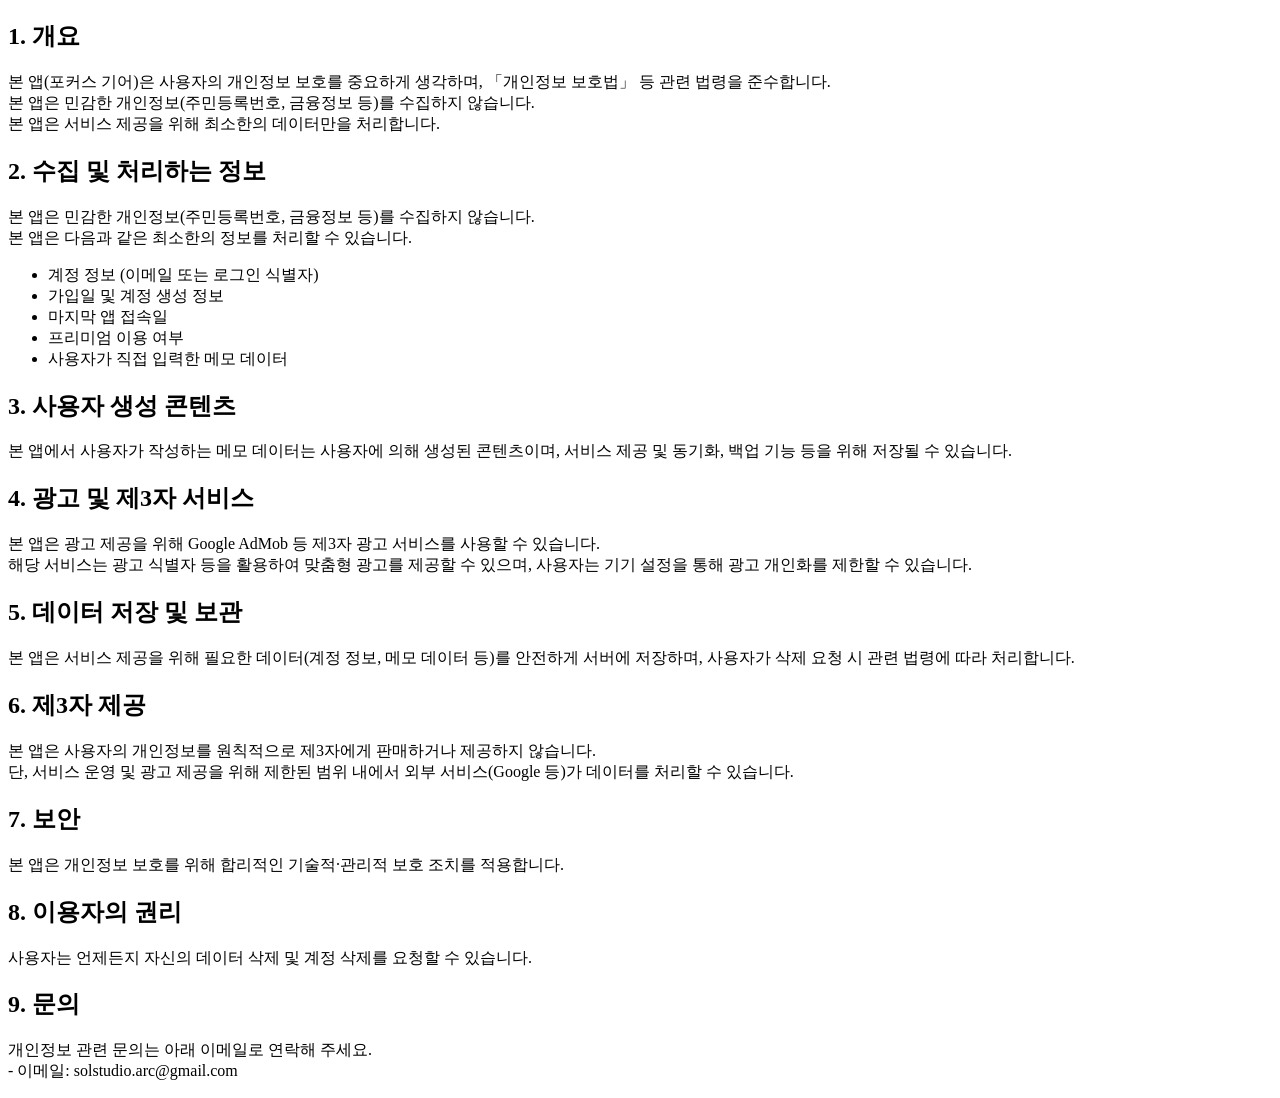
==== privacy/focus_gear.html @ 119cb2ff "26.07.06 오타 수정" ====
<!DOCTYPE html>
<html lang="ko">
<head>
  <meta charset="UTF-8">
    <title>개인정보처리방침 - 포커스 기어</title>
  <link rel="stylesheet" href="../style.css">
</head>

<body>
  <div class="container">

  <h2>1. 개요</h2>
  <p>
    본 앱(포커스 기어)은 사용자의 개인정보 보호를 중요하게 생각하며,
    「개인정보 보호법」 등 관련 법령을 준수합니다.<br>
    본 앱은 민감한 개인정보(주민등록번호, 금융정보 등)를 수집하지 않습니다.<br>
    본 앱은 서비스 제공을 위해 최소한의 데이터만을 처리합니다.
  </p>

  <h2>2. 수집 및 처리하는 정보</h2>
  <p>
    본 앱은 민감한 개인정보(주민등록번호, 금융정보 등)를 수집하지 않습니다.<br>
    본 앱은 다음과 같은 최소한의 정보를 처리할 수 있습니다.
  </p>
  <ul>
    <li>계정 정보 (이메일 또는 로그인 식별자)</li>
    <li>가입일 및 계정 생성 정보</li>
    <li>마지막 앱 접속일</li>
    <li>프리미엄 이용 여부</li>
    <li>사용자가 직접 입력한 메모 데이터</li>
  </ul>

  <h2>3. 사용자 생성 콘텐츠</h2>
  <p>
    본 앱에서 사용자가 작성하는 메모 데이터는 사용자에 의해 생성된 콘텐츠이며,
    서비스 제공 및 동기화, 백업 기능 등을 위해 저장될 수 있습니다.
  </p>

  <h2>4. 광고 및 제3자 서비스</h2>
  <p>
    본 앱은 광고 제공을 위해 Google AdMob 등 제3자 광고 서비스를 사용할 수 있습니다.<br>
    해당 서비스는 광고 식별자 등을 활용하여 맞춤형 광고를 제공할 수 있으며,
    사용자는 기기 설정을 통해 광고 개인화를 제한할 수 있습니다.
  </p>

  <h2>5. 데이터 저장 및 보관</h2>
  <p>
    본 앱은 서비스 제공을 위해 필요한 데이터(계정 정보, 메모 데이터 등)를
    안전하게 서버에 저장하며, 사용자가 삭제 요청 시 관련 법령에 따라 처리합니다.
  </p>

  <h2>6. 제3자 제공</h2>
  <p>
    본 앱은 사용자의 개인정보를 원칙적으로 제3자에게 판매하거나 제공하지 않습니다.<br>
    단, 서비스 운영 및 광고 제공을 위해 제한된 범위 내에서 외부 서비스(Google 등)가 데이터를 처리할 수 있습니다.
  </p>

  <h2>7. 보안</h2>
  <p>
    본 앱은 개인정보 보호를 위해 합리적인 기술적·관리적 보호 조치를 적용합니다.
  </p>

  <h2>8. 이용자의 권리</h2>
  <p>
    사용자는 언제든지 자신의 데이터 삭제 및 계정 삭제를 요청할 수 있습니다.
  </p>

  <h2>9. 문의</h2>
  <p>
    개인정보 관련 문의는 아래 이메일로 연락해 주세요.<br>
    - 이메일: solstudio.arc@gmail.com
  </p>

</div>
</body>
</html>
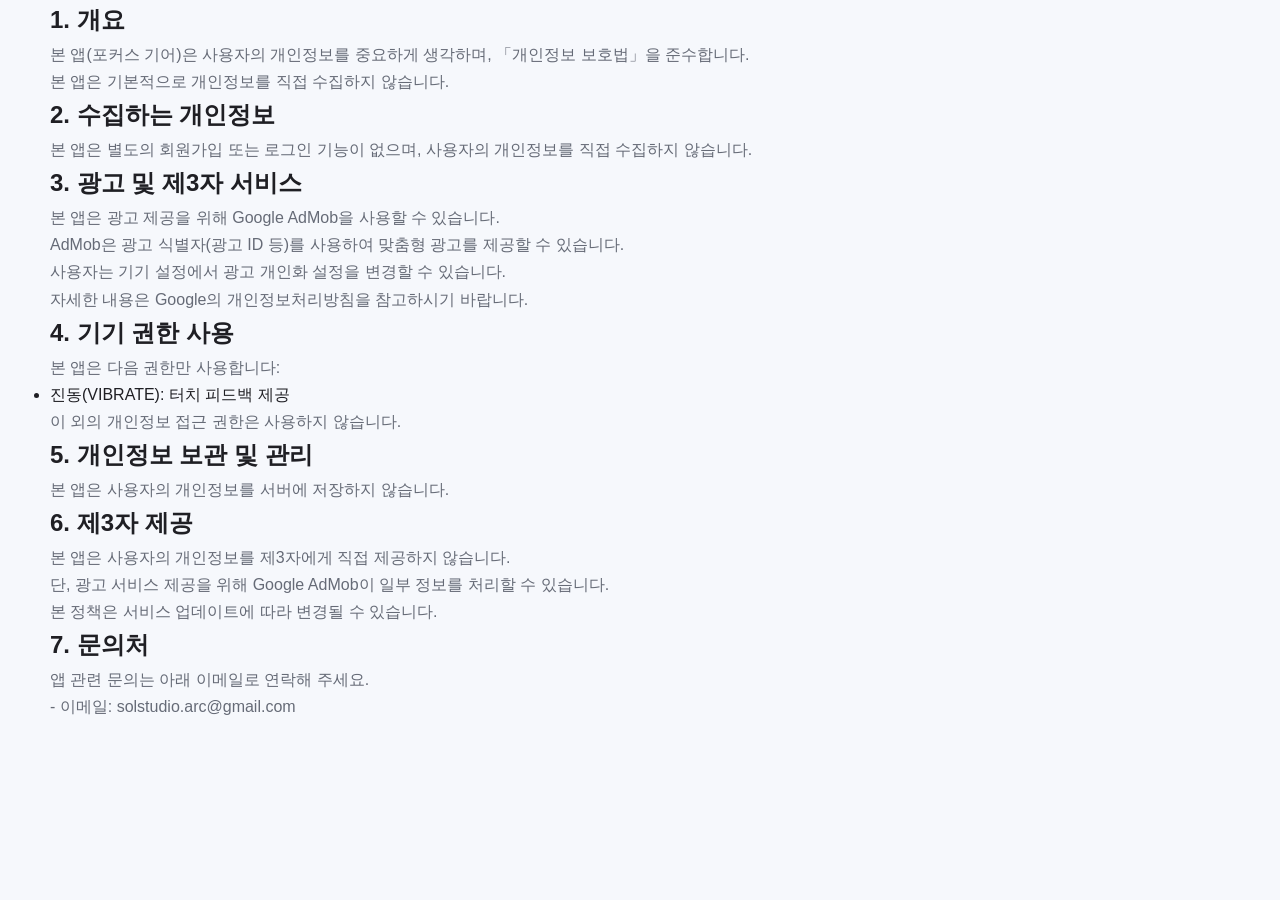
==== commit 706e665d: "26.07.07 css 적용" ====
--- a/privacy/focus_gear.html
+++ b/privacy/focus_gear.html
@@ -3,74 +3,56 @@
 <head>
   <meta charset="UTF-8">
     <title>개인정보처리방침 - 포커스 기어</title>
-  <link rel="stylesheet" href="../style.css">
+  <link rel="stylesheet" href="../css/style.css">
 </head>
 
 <body>
   <div class="container">
+    <h2>1. 개요</h2>
+    <p>
+      본 앱(포커스 기어)은 사용자의 개인정보를 중요하게 생각하며,
+      「개인정보 보호법」을 준수합니다.<br>
+      본 앱은 기본적으로 개인정보를 직접 수집하지 않습니다.
+    </p>
 
-  <h2>1. 개요</h2>
-  <p>
-    본 앱(포커스 기어)은 사용자의 개인정보 보호를 중요하게 생각하며,
-    「개인정보 보호법」 등 관련 법령을 준수합니다.<br>
-    본 앱은 민감한 개인정보(주민등록번호, 금융정보 등)를 수집하지 않습니다.<br>
-    본 앱은 서비스 제공을 위해 최소한의 데이터만을 처리합니다.
-  </p>
+    <h2>2. 수집하는 개인정보</h2>
+    <p>
+      본 앱은 별도의 회원가입 또는 로그인 기능이 없으며,
+      사용자의 개인정보를 직접 수집하지 않습니다.
+    </p>
 
-  <h2>2. 수집 및 처리하는 정보</h2>
-  <p>
-    본 앱은 민감한 개인정보(주민등록번호, 금융정보 등)를 수집하지 않습니다.<br>
-    본 앱은 다음과 같은 최소한의 정보를 처리할 수 있습니다.
-  </p>
-  <ul>
-    <li>계정 정보 (이메일 또는 로그인 식별자)</li>
-    <li>가입일 및 계정 생성 정보</li>
-    <li>마지막 앱 접속일</li>
-    <li>프리미엄 이용 여부</li>
-    <li>사용자가 직접 입력한 메모 데이터</li>
-  </ul>
+    <h2>3. 광고 및 제3자 서비스</h2>
+    <p>
+      본 앱은 광고 제공을 위해 Google AdMob을 사용할 수 있습니다.<br>
+      AdMob은 광고 식별자(광고 ID 등)를 사용하여 맞춤형 광고를 제공할 수 있습니다.<br>
+      사용자는 기기 설정에서 광고 개인화 설정을 변경할 수 있습니다.<br>
+      자세한 내용은 Google의 개인정보처리방침을 참고하시기 바랍니다.
+    </p>
 
-  <h2>3. 사용자 생성 콘텐츠</h2>
-  <p>
-    본 앱에서 사용자가 작성하는 메모 데이터는 사용자에 의해 생성된 콘텐츠이며,
-    서비스 제공 및 동기화, 백업 기능 등을 위해 저장될 수 있습니다.
-  </p>
+    <h2>4. 기기 권한 사용</h2>
+    <p>본 앱은 다음 권한만 사용합니다:</p>
+    <ul>
+      <li>진동(VIBRATE): 터치 피드백 제공</li>
+    </ul>
+    <p>이 외의 개인정보 접근 권한은 사용하지 않습니다.</p>
 
-  <h2>4. 광고 및 제3자 서비스</h2>
-  <p>
-    본 앱은 광고 제공을 위해 Google AdMob 등 제3자 광고 서비스를 사용할 수 있습니다.<br>
-    해당 서비스는 광고 식별자 등을 활용하여 맞춤형 광고를 제공할 수 있으며,
-    사용자는 기기 설정을 통해 광고 개인화를 제한할 수 있습니다.
-  </p>
+    <h2>5. 개인정보 보관 및 관리</h2>
+    <p>
+      본 앱은 사용자의 개인정보를 서버에 저장하지 않습니다.
+    </p>
 
-  <h2>5. 데이터 저장 및 보관</h2>
-  <p>
-    본 앱은 서비스 제공을 위해 필요한 데이터(계정 정보, 메모 데이터 등)를
-    안전하게 서버에 저장하며, 사용자가 삭제 요청 시 관련 법령에 따라 처리합니다.
-  </p>
+    <h2>6. 제3자 제공</h2>
+    <p>
+      본 앱은 사용자의 개인정보를 제3자에게 직접 제공하지 않습니다.<br>
+      단, 광고 서비스 제공을 위해 Google AdMob이 일부 정보를 처리할 수 있습니다.<br>
+      본 정책은 서비스 업데이트에 따라 변경될 수 있습니다.
+    </p>
 
-  <h2>6. 제3자 제공</h2>
-  <p>
-    본 앱은 사용자의 개인정보를 원칙적으로 제3자에게 판매하거나 제공하지 않습니다.<br>
-    단, 서비스 운영 및 광고 제공을 위해 제한된 범위 내에서 외부 서비스(Google 등)가 데이터를 처리할 수 있습니다.
-  </p>
-
-  <h2>7. 보안</h2>
-  <p>
-    본 앱은 개인정보 보호를 위해 합리적인 기술적·관리적 보호 조치를 적용합니다.
-  </p>
-
-  <h2>8. 이용자의 권리</h2>
-  <p>
-    사용자는 언제든지 자신의 데이터 삭제 및 계정 삭제를 요청할 수 있습니다.
-  </p>
-
-  <h2>9. 문의</h2>
-  <p>
-    개인정보 관련 문의는 아래 이메일로 연락해 주세요.<br>
-    - 이메일: solstudio.arc@gmail.com
-  </p>
-
+    <h2>7. 문의처</h2>
+    <p>
+      앱 관련 문의는 아래 이메일로 연락해 주세요.<br>
+      - 이메일: solstudio.arc@gmail.com
+    </p>
 </div>
 </body>
 </html>
--- a/css/style.css
+++ b/css/style.css
@@ -0,0 +1,148 @@
+@import url("variables.css");
+@import url("hero.css");
+@import url("section.css");
+@import url("app-card.css");
+@import url("badge.css");
+@import url("footer.css");
+@import url("animation.css");
+@import url("responsive.css");
+
+/* ==========================
+   RESET
+========================== */
+*{
+    margin:0;
+    padding:0;
+    box-sizing:border-box;
+}
+
+html{
+    scroll-behavior:smooth;
+}
+
+body{
+    font-family:
+        "Pretendard",
+        "Noto Sans KR",
+        sans-serif;
+    background:var(--background);
+    color:var(--text);
+    line-height:1.7;
+    -webkit-font-smoothing:antialiased;
+}
+
+/* ==========================
+   CONTAINER
+========================== */
+.container{
+    width:min(100% - 48px, var(--container));
+    margin:auto;
+}
+
+/* ==========================
+   TYPOGRAPHY
+========================== */
+h1,h2,h3,h4{
+    font-weight:700;
+    color:var(--text);
+}
+
+p{
+    color:var(--text-light);
+}
+
+a{
+    color:inherit;
+    text-decoration:none;
+}
+
+img{
+    display:block;
+    max-width:100%;
+}
+
+/* ==========================
+   SELECTION
+========================== */
+::selection{
+    background:var(--primary);
+    color:white;
+}
+
+/* ==========================
+   SCROLLBAR
+========================== */
+::-webkit-scrollbar{
+    width:10px;
+}
+
+::-webkit-scrollbar-thumb{
+    background:#d7dbeb;
+    border-radius:999px;
+}
+
+::-webkit-scrollbar-thumb:hover{
+    background:#c4c9dd;
+}
+
+/* ==========================
+   NAVIGATION
+========================== */
+.navbar{
+    position:sticky;
+    top:18px;
+    z-index:1000;
+    display:flex;
+    justify-content:space-between;
+    align-items:center;
+    padding: 16px 24px;
+    margin: 20px 20px 0 20px;
+    background:rgba(255,255,255,.75);
+    backdrop-filter:blur(16px);
+    border:1px solid rgba(255,255,255,.5);
+    border-radius:18px;
+    box-shadow:0 8px 30px rgba(0,0,0,.06);
+}
+
+.nav-logo{
+    font-size:22px;
+    font-weight:800;
+    letter-spacing:-1px;
+}
+
+.navbar nav{
+    display:flex;
+    gap:28px;
+}
+
+.navbar a{
+    color:var(--text-light);
+    font-weight:600;
+    transition:var(--transition);
+    position:relative;
+}
+
+.navbar a::after{
+    content:"";
+    position:absolute;
+    left:0;
+    bottom:-6px;
+    width:0;
+    height:2px;
+    background:var(--primary);
+    transition:.25s;
+}
+
+.navbar a:hover{
+    color:var(--primary);
+}
+
+.navbar a:hover::after{
+    width:100%;
+}
+
+.navbar.scrolled{
+    background:rgba(255,255,255,.9);
+    backdrop-filter:blur(20px);
+    box-shadow:0 12px 40px rgba(0,0,0,.08);
+}
